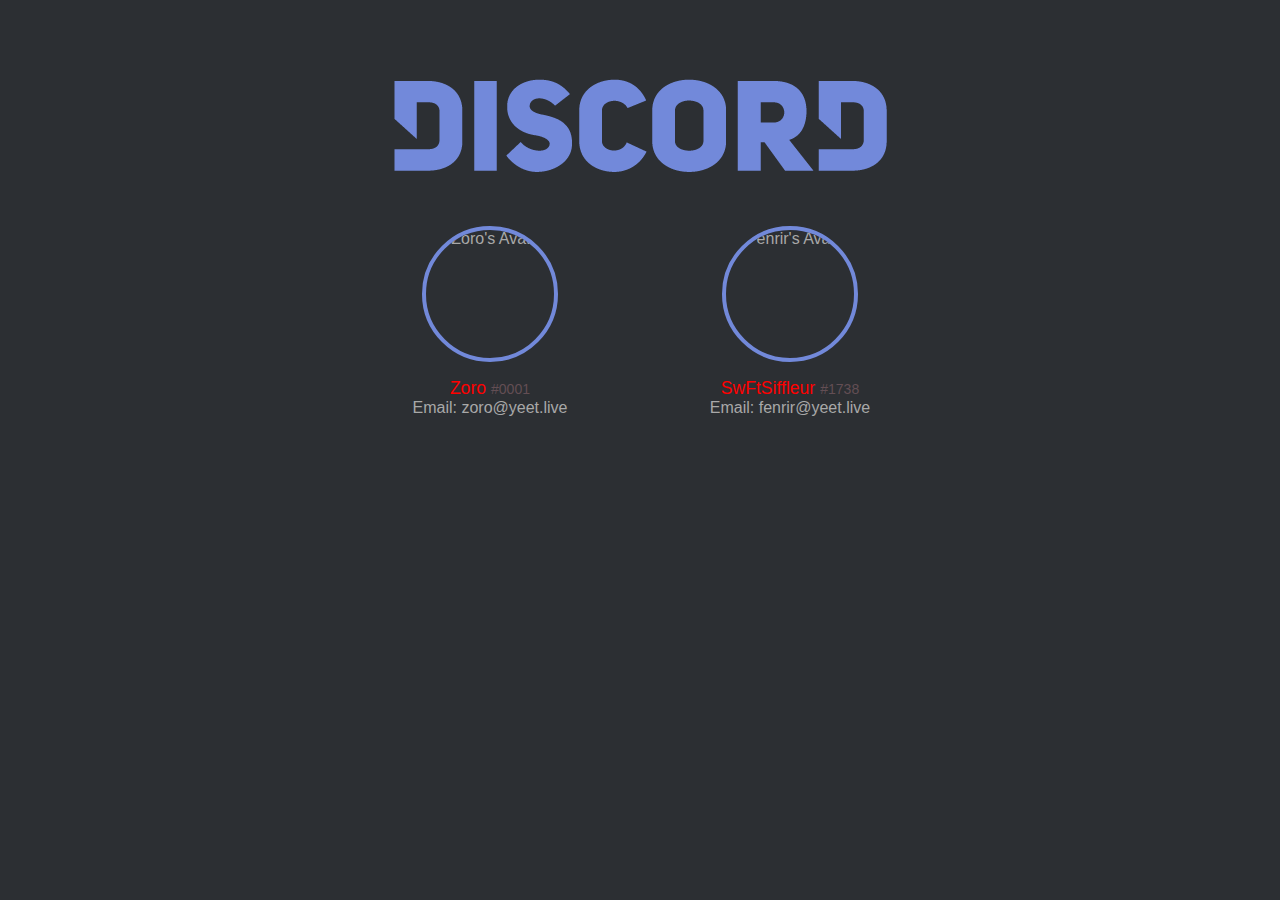
==== contact.html @ 1a32dd0b "Analytics" ====
<!DOCTYPE html>
<head>
	<title>Gams Ale - Contact</title>
	<meta name="viewport" content="width=device-width, initial-scale=1">
	<link rel="stylesheet" type="text/css" href="contact.css">
    <link rel="stylesheet" type="text/css" href="contact2.css">
	<link rel="stylesheet" href="http://code.jquery.com/ui/1.11.4/themes/smoothness/jquery-ui.css">
  	<script src="http://code.jquery.com/jquery-1.10.2.js"></script>
  	<script src="http://code.jquery.com/ui/1.11.4/jquery-ui.js"></script>
    <link href="css/animate.css" rel="stylesheet"/>
    <link rel="icon" href="img/Ga.png" type="image/gif" >
	<link href="css/waypoints.css" rel="stylesheet"/>
    <script src="js/jquery.waypoints.min.js" type="text/javascript"></script>
    <script async src="https://www.googletagmanager.com/gtag/js?id=UA-112240054-1"></script>   
    <script>
        window.dataLayer = window.dataLayer || [];
        function gtag(){dataLayer.push(arguments);}
        gtag('js', new Date());
        gtag('config', 'UA-112240054-1');
    </script>

    <script src="js/waypoints.js" type="text/javascript"></script>
    <script src="./js/ifMobile.js" type="text/javascript"></script>
    <link rel="icon" href="img/websiteicon.gif" type="image/gif" >
    <script>document.addEventListener('contextmenu', function(e) {
        e.preventDefault();
        alert("The right click function has been disabled on this website." + "\n\n" +
            "(C) yeet.live 2018");
    });</script>

</head>
<body>
    <section class="intro">
        <div class="inner">
            <div class="content">
                <section class="os-animation" data-os-animation="bounceInUp" data-os-animation-delay="0s">
                    <img src="./img/Discord-Wordmark-Color.png"></img>
                </section>
                <section class="os-animation" data-os-animation="bounceInUp" data-os-animation-delay=".1s">
                    <div class="team-section team-section--developer">
                        <div class="team-section__content">
                            <div class="social-user social-user--Zoro">
                                <div class="social-user__avatarBox">
                                    <img class="social-user__avatar" src="https://cdn.discordapp.com/avatars/221221226561929217/a_f16c1b6d69504b2abbc05c0092375921.gif" alt="Zoro's Avatar">
                                </div>
                                <span class="social-user__username">Zoro
                                    <span class="social-user__discrim">#0001</span>
                                </span>
                                <div class="social-user__links">Email: zoro@yeet.live</div></div>
                                
                                <div class="social-user social-user--Fenrir">
                                    <div class="social-user__avatarBox">
                                      <img class="social-user__avatar" src="https://cdn.discordapp.com/avatars/272440888385339412/a_abbb69755111763302327943b01dfca9.gif" alt="Fenrir's Avatar">
                                    </div>
                                    <span class="social-user__username">SwFtSiffleur
                                      <span class="social-user__discrim">#1738</span>
                                </span><div class="social-user__links">Email: fenrir@yeet.live</div></div>
                           </div></div>
                           
                          
                </section>
            </div>
        </div>
    </section>
</body>
</html>
---- contact.css ----
@import url('https://fonts.googleapis.com/css?family=Yantramanav:100');
@import url('https://fonts.googleapis.com/css?family=Montserrat:400');
@import url('https://fonts.googleapis.com/css?family=Raleway');
@import url('https://fonts.googleapis.com/css?family=Oswald');

html, body {
    margin: 0;
    padding: 0;
    height: 100%;
    width: 100%;
}


.intro {
    height: 100%;
    width: 100%;
    margin: auto;
    background: #2C2F33;
    display: table;
    top: 0;
    background-size: cover;
}

.intro .inner {
    display: table-cell;
    vertical-align: middle;
    width: 100%;
    max-width: none;
}
.content {
    max-width: 600px;
    margin: 0 auto;
    text-align: center;
    padding-bottom: 28%;
}
.content img {
    align-content: center;
}


.btn {
    border-radius: 18px;
    font-family: "Raleway", sans-serif;
    opacity: 0.8;
    color: #ffffff;
    text-shadow:  2px 2px 2px #000000;
    font-size: 135%;
    text-decoration: none;
}
.btn2 {
    border-radius: 18px;
    font-family: "Raleway", sans-serif;
    opacity: 0.8;
    color: #ffffff;
    text-shadow:  2px 2px 2px #000000;
    font-size: 135%;
    text-decoration: none;
}

/*--- Media Queries --*/
@media screen and (max-width: 900px) {

}
@media screen and (max-width: 768px) {

}
@media screen and (max-width: 480px) {
	
}
---- contact2.css ----
/*
NOTE THE USED CODE IS NOT MINE,
all rights go to the original author
ayana.io HcgRandon
*/

body,html {
    margin: 0;
    background: #222;
    font-size: 16px;
    font-family: Roboto,sans-serif;
    color: #a8a8a8
}

a {
    color: #bdbdbd
}

a:hover {
    text-decoration: none
}

h1,h2,h3 {
    color: #c63b68;
    text-transform: uppercase
}



@-webkit-keyframes bounce {
    0%,20%,50%,80%,to {
        -ms-transform: translateY(0);
        -webkit-transform: translateY(0);
        transform: translateY(0)
    }

    40% {
        -ms-transform: translateY(-30px);
        -webkit-transform: translateY(-30px);
        transform: translateY(-30px)
    }

    60% {
        -ms-transform: translateY(-15px);
        -webkit-transform: translateY(-15px);
        transform: translateY(-15px)
    }
}

@keyframes bounce {
    0%,20%,50%,80%,to {
        -ms-transform: translateY(0);
        -webkit-transform: translateY(0);
        transform: translateY(0)
    }

    40% {
        -ms-transform: translateY(-30px);
        -webkit-transform: translateY(-30px);
        transform: translateY(-30px)
    }

    60% {
        -ms-transform: translateY(-15px);
        -webkit-transform: translateY(-15px);
        transform: translateY(-15px)
    }
}


.team-section {
    margin-bottom: 2em
}

.team-section__title {
    text-transform: uppercase;
    text-align: left;
    margin-top: 1em
}

.team-section__content {
    display: -ms-flexbox;
    display: flex;
    -ms-flex-direction: row;
    flex-direction: row;
    -ms-flex-align: center;
    align-items: center;
    -ms-flex-wrap: wrap;
    flex-wrap: wrap;
    padding: 1em 0
}

.social-user {
    -ms-flex: 1 1 20%;
    flex: 1 1 20%;
    margin: 1em;
    display: -ms-flexbox;
    display: flex;
    -ms-flex-direction: column;
    flex-direction: column;
    -ms-flex-align: center;
    align-items: center;
    min-width: 130px
}

.social-user__avatarBox {
    position: relative;
    width: 136px;
    margin-bottom: 1em
}

.social-user__avatar {
    width: 100%;
    border-radius: 100%;
    border: 4px solid #7289DA;
    margin: 0 auto;
    max-width: 128px;
    min-width: 128px;
    min-height: 128px
}

.social-user__status {
    position: absolute;
    bottom: 8px;
    right: 8px;
    width: 25px;
    height: 25px;
    border-radius: 50%;
    border: 4px solid #c63b68
}


.social-user__username {
    font-size: 1.1em;
    color: #FF0000
}

.social-user__discrim {
    font-size: .8em;
    color: #634e54
}

.team-header {
    display: -ms-flexbox;
    display: flex;
    -ms-flex-direction: row;
    flex-direction: row;
    -ms-flex-align: center;
    align-items: center
}

.team-header__title {
    -ms-flex: 3 1;
    flex: 3 1
}

.team-header__ad {
    -ms-flex: 1 1;
    flex: 1 1
}

.team-header__title .title__text {
    color: #c63b68;
    margin: .5em 0 .3em
}

.team-header__title .title__tagline {
    margin: 0 0 1em
}

.team__loader {
    font-size: .8em;
    color: #6e6e6e;
    text-transform: uppercase
}

@media screen and (max-width: 800px) {
    .team-header {
        -ms-flex-direction:column;
        flex-direction: column;
        text-align: center
    }

    .team-header__ad,.team-header__title {
        -ms-flex: 1 1;
        flex: 1 1
    }

    .team-header__ad {
        padding: 1em 0
    }
}

.micro-centered {
    max-width: 400px;
    margin: 2em auto;
    padding: 0 1em
}
---- css/waypoints.css ----
.os-animation{
    opacity: 0;
}  

.os-animation.animated{
     opacity: 1;
 }
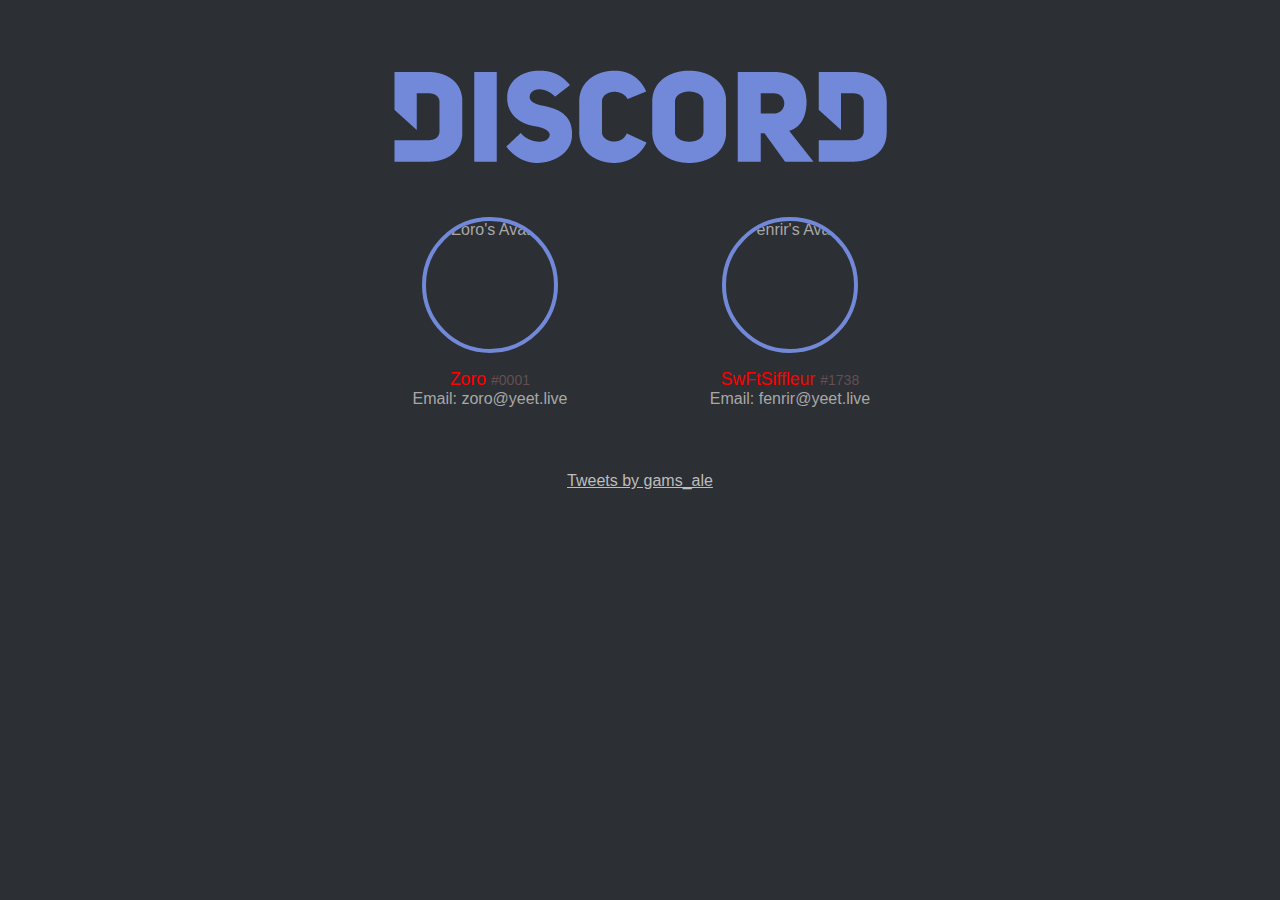
==== commit 11f6d2b8: "Added twitter feed" ====
--- a/contact.html
+++ b/contact.html
@@ -2,8 +2,8 @@
 <head>
 	<title>Gams Ale - Contact</title>
 	<meta name="viewport" content="width=device-width, initial-scale=1">
-	<link rel="stylesheet" type="text/css" href="contact.css">
-    <link rel="stylesheet" type="text/css" href="contact2.css">
+	<link rel="stylesheet" type="text/css" href="css/contact.css">
+    <link rel="stylesheet" type="text/css" href="css/contact2.css">
 	<link rel="stylesheet" href="http://code.jquery.com/ui/1.11.4/themes/smoothness/jquery-ui.css">
   	<script src="http://code.jquery.com/jquery-1.10.2.js"></script>
   	<script src="http://code.jquery.com/ui/1.11.4/jquery-ui.js"></script>
@@ -22,11 +22,13 @@
     <script src="js/waypoints.js" type="text/javascript"></script>
     <script src="./js/ifMobile.js" type="text/javascript"></script>
     <link rel="icon" href="img/websiteicon.gif" type="image/gif" >
-    <script>document.addEventListener('contextmenu', function(e) {
-        e.preventDefault();
-        alert("The right click function has been disabled on this website." + "\n\n" +
-            "(C) yeet.live 2018");
-    });</script>
+    <script>
+            document.addEventListener('contextmenu', function(e) {
+                e.preventDefault();
+                alert("The right click function has been disabled on this website." + "\n\n" +
+                    "(C) yeet.live 2018");
+            });
+        </script>
 
 </head>
 <body>
@@ -55,7 +57,8 @@
                                     <span class="social-user__username">SwFtSiffleur
                                       <span class="social-user__discrim">#1738</span>
                                 </span><div class="social-user__links">Email: fenrir@yeet.live</div></div>
-                           </div></div>
+                            </div></div>
+                            <a class="twitter-timeline" href="https://twitter.com/gams_ale?ref_src=twsrc%5Etfw">Tweets by gams_ale</a> <script async src="https://platform.twitter.com/widgets.js" charset="utf-8"></script>
                            
                           
                 </section>
--- a/css/contact.css
+++ b/css/contact.css
@@ -0,0 +1,69 @@
+@import url('https://fonts.googleapis.com/css?family=Yantramanav:100');
+@import url('https://fonts.googleapis.com/css?family=Montserrat:400');
+@import url('https://fonts.googleapis.com/css?family=Raleway');
+@import url('https://fonts.googleapis.com/css?family=Oswald');
+
+html, body {
+    margin: 0;
+    padding: 0;
+    height: 100%;
+    width: 100%;
+}
+
+
+.intro {
+    height: 100%;
+    width: 100%;
+    margin: auto;
+    background: #2C2F33;
+    display: table;
+    top: 0;
+    background-size: cover;
+}
+
+.intro .inner {
+    display: table-cell;
+    vertical-align: middle;
+    width: 100%;
+    max-width: none;
+}
+.content {
+    max-width: 600px;
+    margin: 0 auto;
+    text-align: center;
+    padding-bottom: 28%;
+}
+.content img {
+    align-content: center;
+}
+
+
+.btn {
+    border-radius: 18px;
+    font-family: "Raleway", sans-serif;
+    opacity: 0.8;
+    color: #ffffff;
+    text-shadow:  2px 2px 2px #000000;
+    font-size: 135%;
+    text-decoration: none;
+}
+.btn2 {
+    border-radius: 18px;
+    font-family: "Raleway", sans-serif;
+    opacity: 0.8;
+    color: #ffffff;
+    text-shadow:  2px 2px 2px #000000;
+    font-size: 135%;
+    text-decoration: none;
+}
+
+/*--- Media Queries --*/
+@media screen and (max-width: 900px) {
+
+}
+@media screen and (max-width: 768px) {
+
+}
+@media screen and (max-width: 480px) {
+	
+}--- a/css/contact2.css
+++ b/css/contact2.css
@@ -0,0 +1,198 @@
+/*
+NOTE THE USED CODE IS NOT MINE,
+all rights go to the original author
+ayana.io HcgRandon
+*/
+
+body,html {
+    margin: 0;
+    background: #222;
+    font-size: 16px;
+    font-family: Roboto,sans-serif;
+    color: #a8a8a8
+}
+
+a {
+    color: #bdbdbd
+}
+
+a:hover {
+    text-decoration: none
+}
+
+h1,h2,h3 {
+    color: #c63b68;
+    text-transform: uppercase
+}
+
+
+
+@-webkit-keyframes bounce {
+    0%,20%,50%,80%,to {
+        -ms-transform: translateY(0);
+        -webkit-transform: translateY(0);
+        transform: translateY(0)
+    }
+
+    40% {
+        -ms-transform: translateY(-30px);
+        -webkit-transform: translateY(-30px);
+        transform: translateY(-30px)
+    }
+
+    60% {
+        -ms-transform: translateY(-15px);
+        -webkit-transform: translateY(-15px);
+        transform: translateY(-15px)
+    }
+}
+
+@keyframes bounce {
+    0%,20%,50%,80%,to {
+        -ms-transform: translateY(0);
+        -webkit-transform: translateY(0);
+        transform: translateY(0)
+    }
+
+    40% {
+        -ms-transform: translateY(-30px);
+        -webkit-transform: translateY(-30px);
+        transform: translateY(-30px)
+    }
+
+    60% {
+        -ms-transform: translateY(-15px);
+        -webkit-transform: translateY(-15px);
+        transform: translateY(-15px)
+    }
+}
+
+
+.team-section {
+    margin-bottom: 2em
+}
+
+.team-section__title {
+    text-transform: uppercase;
+    text-align: left;
+    margin-top: 1em
+}
+
+.team-section__content {
+    display: -ms-flexbox;
+    display: flex;
+    -ms-flex-direction: row;
+    flex-direction: row;
+    -ms-flex-align: center;
+    align-items: center;
+    -ms-flex-wrap: wrap;
+    flex-wrap: wrap;
+    padding: 1em 0
+}
+
+.social-user {
+    -ms-flex: 1 1 20%;
+    flex: 1 1 20%;
+    margin: 1em;
+    display: -ms-flexbox;
+    display: flex;
+    -ms-flex-direction: column;
+    flex-direction: column;
+    -ms-flex-align: center;
+    align-items: center;
+    min-width: 130px
+}
+
+.social-user__avatarBox {
+    position: relative;
+    width: 136px;
+    margin-bottom: 1em
+}
+
+.social-user__avatar {
+    width: 100%;
+    border-radius: 100%;
+    border: 4px solid #7289DA;
+    margin: 0 auto;
+    max-width: 128px;
+    min-width: 128px;
+    min-height: 128px
+}
+
+.social-user__status {
+    position: absolute;
+    bottom: 8px;
+    right: 8px;
+    width: 25px;
+    height: 25px;
+    border-radius: 50%;
+    border: 4px solid #c63b68
+}
+
+
+.social-user__username {
+    font-size: 1.1em;
+    color: #FF0000
+}
+
+.social-user__discrim {
+    font-size: .8em;
+    color: #634e54
+}
+
+.team-header {
+    display: -ms-flexbox;
+    display: flex;
+    -ms-flex-direction: row;
+    flex-direction: row;
+    -ms-flex-align: center;
+    align-items: center
+}
+
+.team-header__title {
+    -ms-flex: 3 1;
+    flex: 3 1
+}
+
+.team-header__ad {
+    -ms-flex: 1 1;
+    flex: 1 1
+}
+
+.team-header__title .title__text {
+    color: #c63b68;
+    margin: .5em 0 .3em
+}
+
+.team-header__title .title__tagline {
+    margin: 0 0 1em
+}
+
+.team__loader {
+    font-size: .8em;
+    color: #6e6e6e;
+    text-transform: uppercase
+}
+
+@media screen and (max-width: 800px) {
+    .team-header {
+        -ms-flex-direction:column;
+        flex-direction: column;
+        text-align: center
+    }
+
+    .team-header__ad,.team-header__title {
+        -ms-flex: 1 1;
+        flex: 1 1
+    }
+
+    .team-header__ad {
+        padding: 1em 0
+    }
+}
+
+.micro-centered {
+    max-width: 400px;
+    margin: 2em auto;
+    padding: 0 1em
+}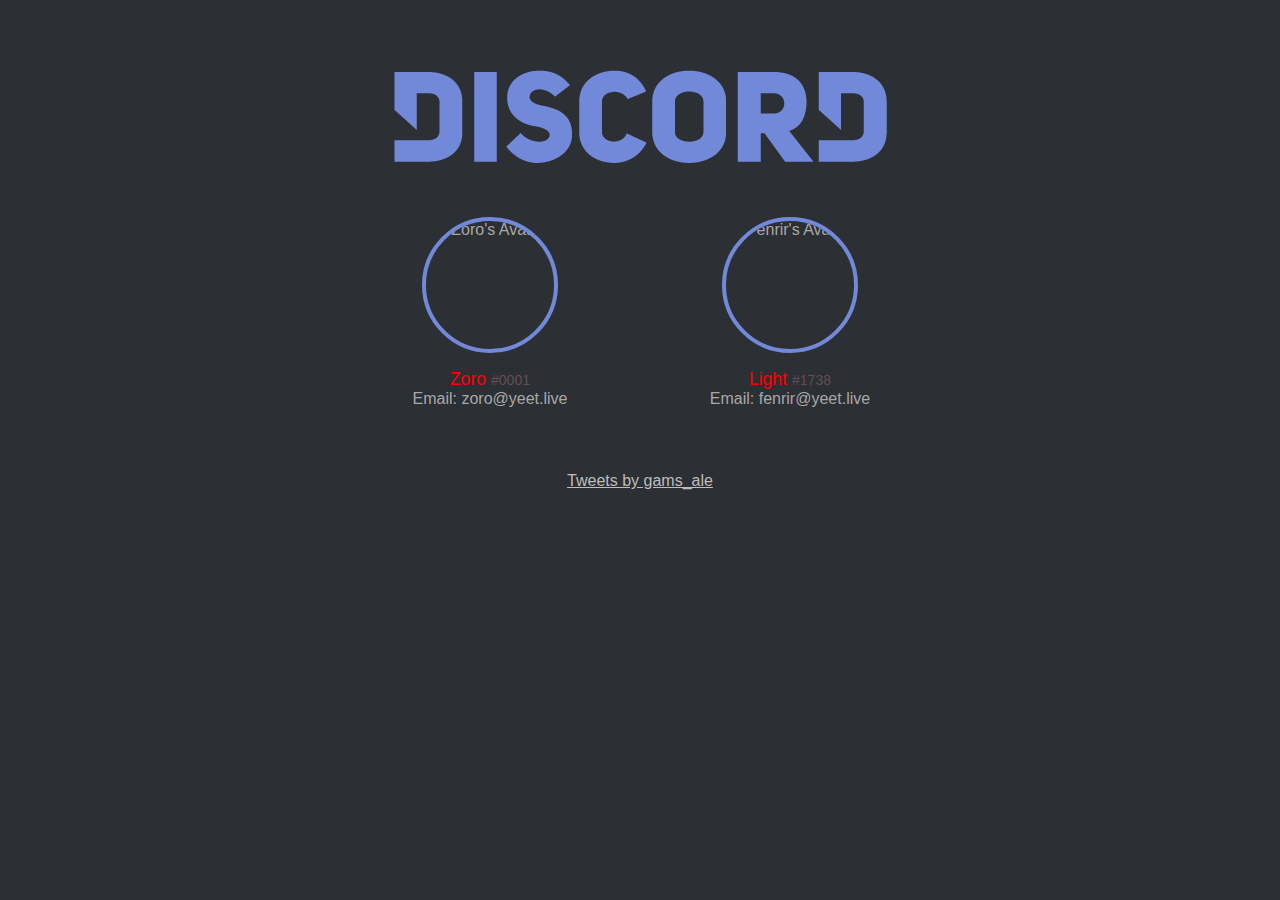
==== commit 7f3a6c31: "Update" ====
--- a/contact.html
+++ b/contact.html
@@ -18,7 +18,6 @@
         gtag('js', new Date());
         gtag('config', 'UA-112240054-1');
     </script>
-
     <script src="js/waypoints.js" type="text/javascript"></script>
     <script src="./js/ifMobile.js" type="text/javascript"></script>
     <link rel="icon" href="img/websiteicon.gif" type="image/gif" >
@@ -29,7 +28,6 @@
                     "(C) yeet.live 2018");
             });
         </script>
-
 </head>
 <body>
     <section class="intro">
@@ -49,18 +47,15 @@
                                     <span class="social-user__discrim">#0001</span>
                                 </span>
                                 <div class="social-user__links">Email: zoro@yeet.live</div></div>
-                                
-                                <div class="social-user social-user--Fenrir">
+                                <div class="social-user social-user--Light">
                                     <div class="social-user__avatarBox">
-                                      <img class="social-user__avatar" src="https://cdn.discordapp.com/avatars/272440888385339412/a_abbb69755111763302327943b01dfca9.gif" alt="Fenrir's Avatar">
+                                      <img class="social-user__avatar" src="https://cdn.discordapp.com/avatars/272440888385339412/a_831d0706800c9ed65578135a9d989470.gif" alt="Fenrir's Avatar">
                                     </div>
-                                    <span class="social-user__username">SwFtSiffleur
+                                    <span class="social-user__username">Light
                                       <span class="social-user__discrim">#1738</span>
                                 </span><div class="social-user__links">Email: fenrir@yeet.live</div></div>
                             </div></div>
                             <a class="twitter-timeline" href="https://twitter.com/gams_ale?ref_src=twsrc%5Etfw">Tweets by gams_ale</a> <script async src="https://platform.twitter.com/widgets.js" charset="utf-8"></script>
-                           
-                          
                 </section>
             </div>
         </div>
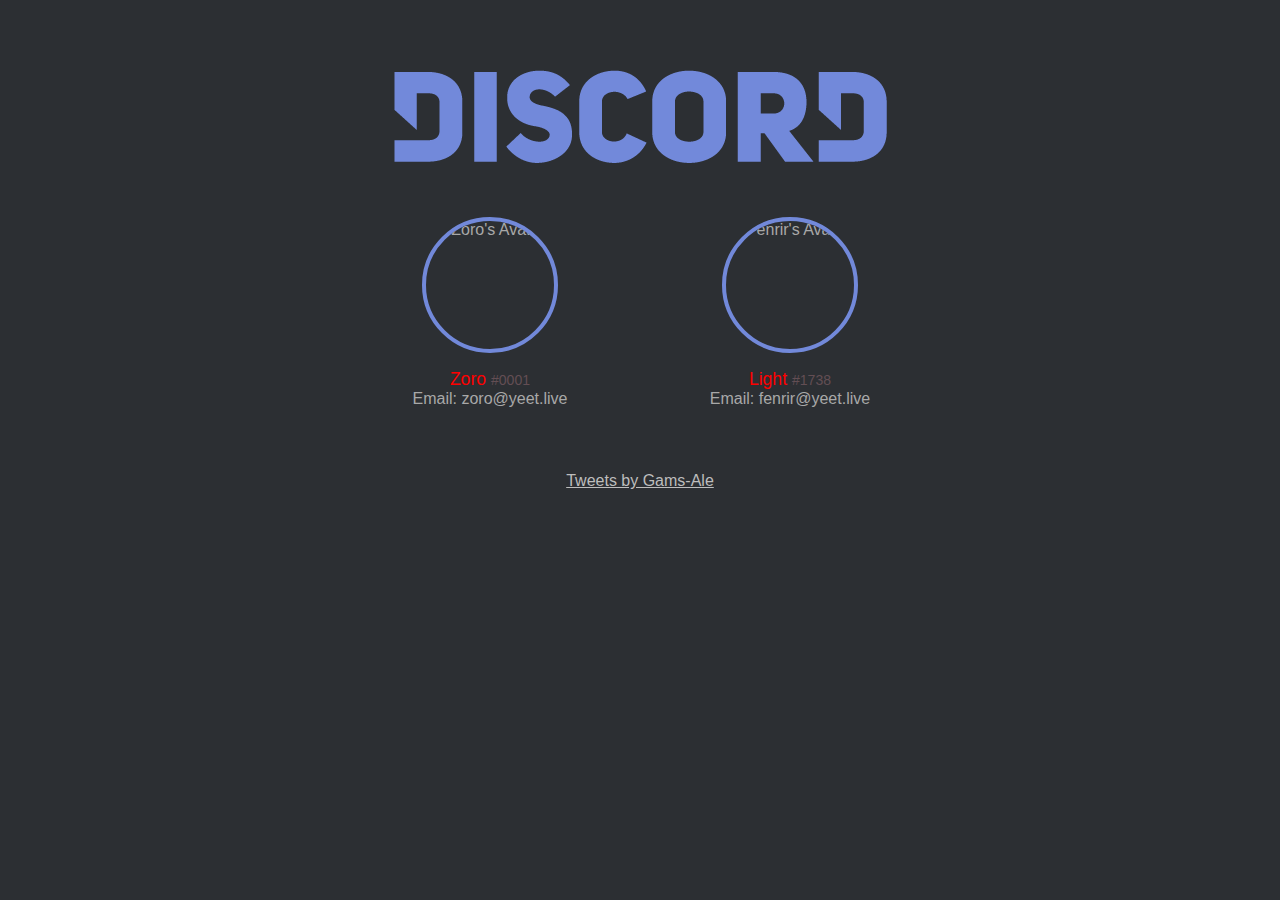
==== commit 0cb95cc3: "Updated a thing" ====
--- a/contact.html
+++ b/contact.html
@@ -41,7 +41,7 @@
                         <div class="team-section__content">
                             <div class="social-user social-user--Zoro">
                                 <div class="social-user__avatarBox">
-                                    <img class="social-user__avatar" src="https://cdn.discordapp.com/avatars/221221226561929217/a_f16c1b6d69504b2abbc05c0092375921.gif" alt="Zoro's Avatar">
+                                    <img class="social-user__avatar" src="https://cdn.discordapp.com/avatars/221221226561929217/a_e87183a5b968bb95629535bbfd7b2de5.gif" alt="Zoro's Avatar">
                                 </div>
                                 <span class="social-user__username">Zoro
                                     <span class="social-user__discrim">#0001</span>
@@ -49,13 +49,13 @@
                                 <div class="social-user__links">Email: zoro@yeet.live</div></div>
                                 <div class="social-user social-user--Light">
                                     <div class="social-user__avatarBox">
-                                      <img class="social-user__avatar" src="https://cdn.discordapp.com/avatars/272440888385339412/a_831d0706800c9ed65578135a9d989470.gif" alt="Fenrir's Avatar">
+                                      <img class="social-user__avatar" src="https://cdn.discordapp.com/avatars/272440888385339412/a_1a5fdfcf54968d376b8cd64e99a6ab02.gif" alt="Fenrir's Avatar">
                                     </div>
                                     <span class="social-user__username">Light
                                       <span class="social-user__discrim">#1738</span>
                                 </span><div class="social-user__links">Email: fenrir@yeet.live</div></div>
                             </div></div>
-                            <a class="twitter-timeline" href="https://twitter.com/gams_ale?ref_src=twsrc%5Etfw">Tweets by gams_ale</a> <script async src="https://platform.twitter.com/widgets.js" charset="utf-8"></script>
+                            <a class="twitter-timeline" href="https://twitter.com/gams_ale?ref_src=twsrc%5Etfw">Tweets by Gams-Ale</a> <script async src="https://platform.twitter.com/widgets.js" charset="utf-8"></script>
                 </section>
             </div>
         </div>
